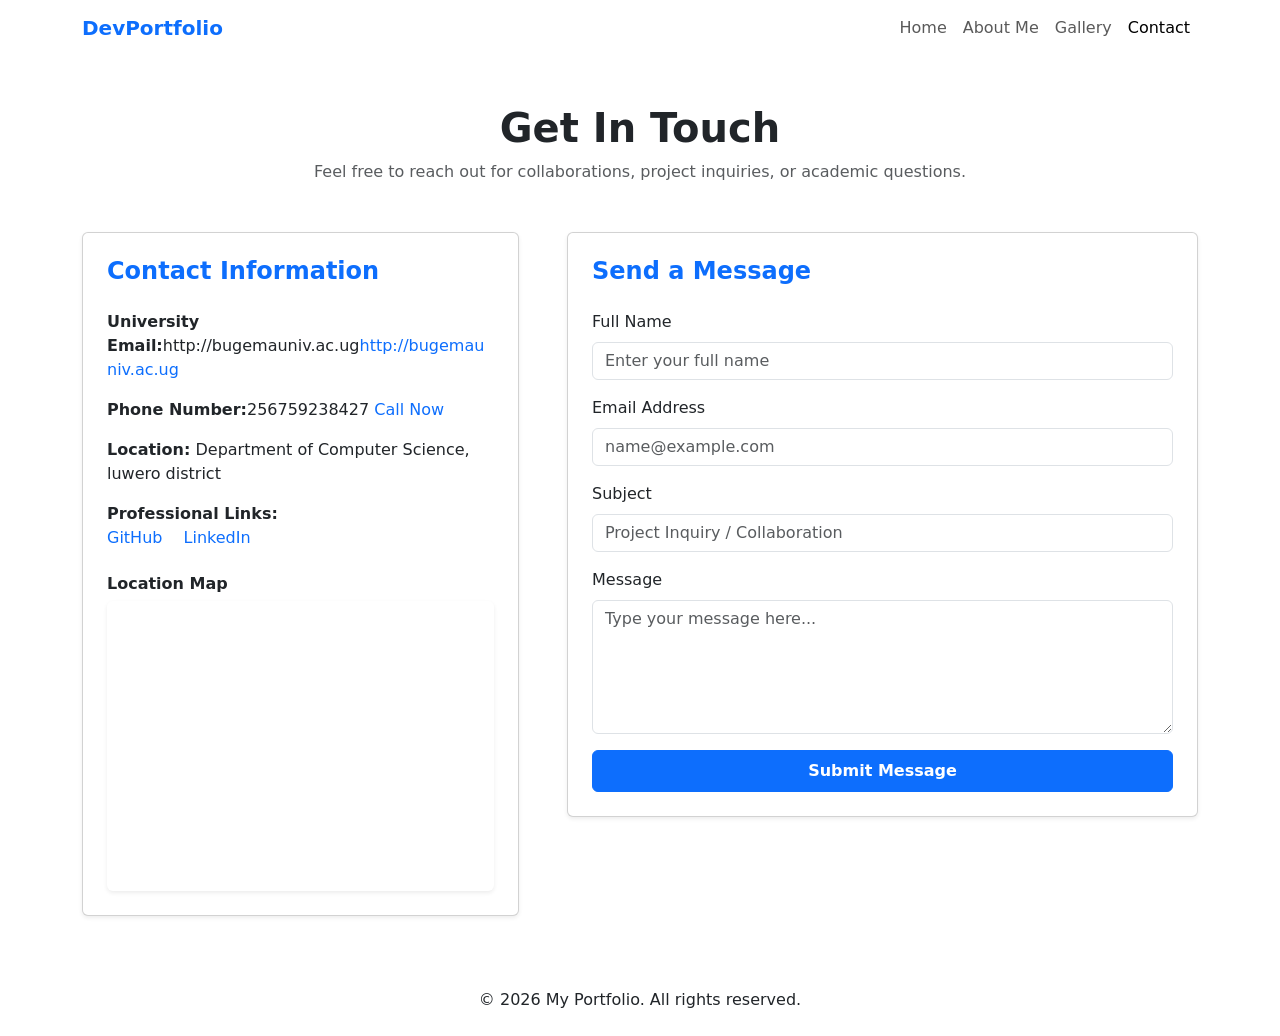
==== contact.html @ 8526a17f "Create contact.html" ====
<!DOCTYPE html>
<html lang="en">
<head>
    <meta charset="UTF-8">
    <meta name="viewport" content="width=device-width, initial-scale=1.0">
    <title>Contact - My Portfolio</title>
    <link href="https://cdn.jsdelivr.net/npm/bootstrap@5.3.0/dist/css/bootstrap.min.css" rel="stylesheet">
    <link rel="stylesheet" href="style.css">
</head>
<body>

    <!-- Header / Navigation Bar -->
    <nav class="navbar navbar-expand-lg navbar-light bg-white sticky-top">
        <div class="container">
            <a class="navbar-brand fw-bold text-primary" href="index.html">DevPortfolio</a>
            <button class="navbar-toggler" type="button" data-bs-toggle="collapse" data-bs-target="#navbarNav">
                <span class="navbar-toggler-icon"></span>
            </button>
            <div class="collapse navbar-collapse justify-content-end" id="navbarNav">
                <ul class="navbar-nav">
                    <li class="nav-item"><a class="nav-link" href="index.html">Home</a></li>
                    <li class="nav-item"><a class="nav-link" href="about.html">About Me</a></li>
                    <li class="nav-item"><a class="nav-link" href="gallery.html">Gallery</a></li>
                    <li class="nav-item"><a class="nav-link active" href="contact.html">Contact</a></li>
                </ul>
            </div>
        </div>
    </nav>

    <!-- Main Content -->
    <main class="container py-5">
        <div class="text-center mb-5">
            <h1 class="fw-bold">Get In Touch</h1>
            <p class="text-muted">Feel free to reach out for collaborations, project inquiries, or academic questions.</p>
        </div>

        <div class="row g-5">
            <!-- Contact Information -->
            <div class="col-lg-5">
                <div class="card p-4 shadow-sm h-100">
                    <h2 class="h4 fw-bold text-primary mb-4">Contact Information</h2>
                    <p class="mb-3"><strong>University Email:</strong>http://bugemauniv.ac.ug<a href="http://bugemauniv.ac.ug" class="text-decoration-none">http://bugemauniv.ac.ug</a></p>
                    <p class="mb-3"><strong>Phone Number:</strong>256759238427 <a href="tel:+256759238427" class="text-decoration-none">Call Now</a></p>
                    <p class="mb-3"><strong>Location:</strong> Department of Computer Science, luwero district</p>
                    <p class="mb-4"><strong>Professional Links:</strong><br>
                        <a href="https://github.com" target="_blank" class="text-decoration-none me-3">GitHub</a>
                        <a href="https://linkedin.com" target="_blank" class="text-decoration-none">LinkedIn</a>
                    </p>

                    <!-- Optional Embedded Map -->
                    <div class="mt-auto">
                        <h3 class="h6 fw-bold mb-2">Location Map</h3>
                        <div class="ratio ratio-4x3 rounded overflow-hidden shadow-sm">
                            <iframe src="https://www.google.com/maps/embed?pb=!1m18!1m12!1m3!1d3989.75f..." style="border:0;" allowfullscreen="" loading="lazy"></iframe>
                        </div>
                    </div>
                </div>
            </div>

            <!-- Contact Form -->
            <div class="col-lg-7">
                <div class="card p-4 shadow-sm">
                    <h2 class="h4 fw-bold text-primary mb-4">Send a Message</h2>
                    <form>
                        <div class="mb-3">
                            <label for="fullName" class="form-label">Full Name</label>
                            <input type="text" class="form-control" id="fullName" placeholder="Enter your full name" required>
                        </div>
                        <div class="mb-3">
                            <label for="emailAddress" class="form-label">Email Address</label>
                            <input type="email" class="form-control" id="emailAddress" placeholder="name@example.com" required>
                        </div>
                        <div class="mb-3">
                            <label for="subject" class="form-label">Subject</label>
                            <input type="text" class="form-control" id="subject" placeholder="Project Inquiry / Collaboration" required>
                        </div>
                        <div class="mb-3">
                            <label for="message" class="form-label">Message</label>
                            <textarea class="form-control" id="message" rows="5" placeholder="Type your message here..." required></textarea>
                        </div>
                        <button type="submit" class="btn btn-primary w-100 py-2 fw-semibold">Submit Message</button>
                    </form>
                </div>
            </div>
        </div>
    </main>

    <!-- Footer -->
    <footer class="py-4 text-center">
        <div class="container">
            <p class="mb-0">&copy; 2026 My Portfolio. All rights reserved.</p>
        </div>
    </footer>

    <script src="https://cdn.jsdelivr.net/npm/bootstrap@5.3.0/dist/js/bootstrap.bundle.min.js"></script>
</body>
</html>
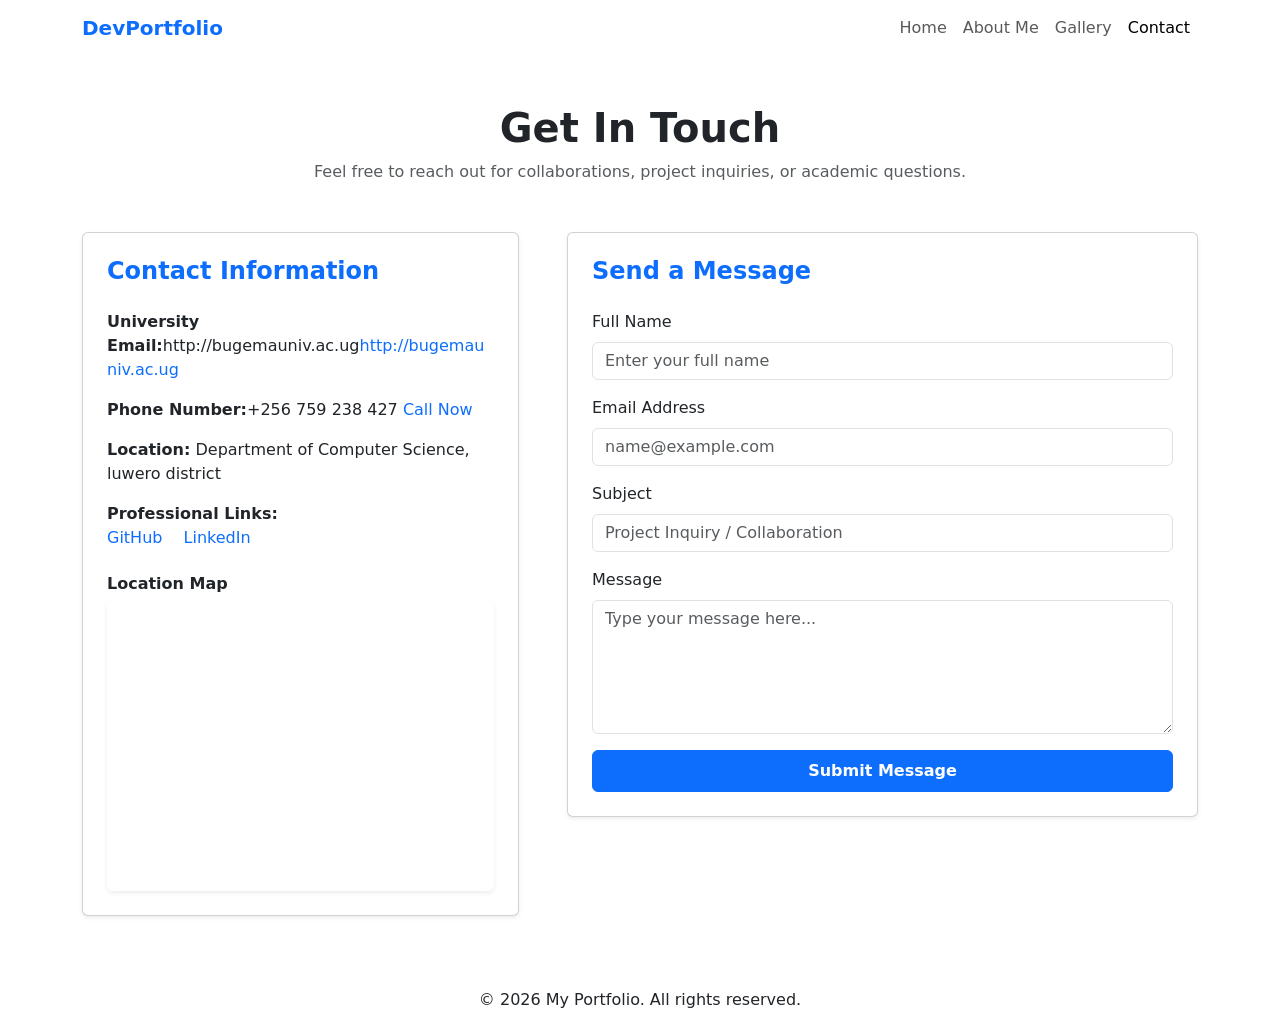
==== commit 24042d04: "Update contact.html" ====
--- a/contact.html
+++ b/contact.html
@@ -40,7 +40,7 @@
                 <div class="card p-4 shadow-sm h-100">
                     <h2 class="h4 fw-bold text-primary mb-4">Contact Information</h2>
                     <p class="mb-3"><strong>University Email:</strong>http://bugemauniv.ac.ug<a href="http://bugemauniv.ac.ug" class="text-decoration-none">http://bugemauniv.ac.ug</a></p>
-                    <p class="mb-3"><strong>Phone Number:</strong>256759238427 <a href="tel:+256759238427" class="text-decoration-none">Call Now</a></p>
+                    <p class="mb-3"><strong>Phone Number:</strong>+256 759 238 427 <a href="tel:+256759238427" class="text-decoration-none">Call Now</a></p>
                     <p class="mb-3"><strong>Location:</strong> Department of Computer Science, luwero district</p>
                     <p class="mb-4"><strong>Professional Links:</strong><br>
                         <a href="https://github.com" target="_blank" class="text-decoration-none me-3">GitHub</a>
